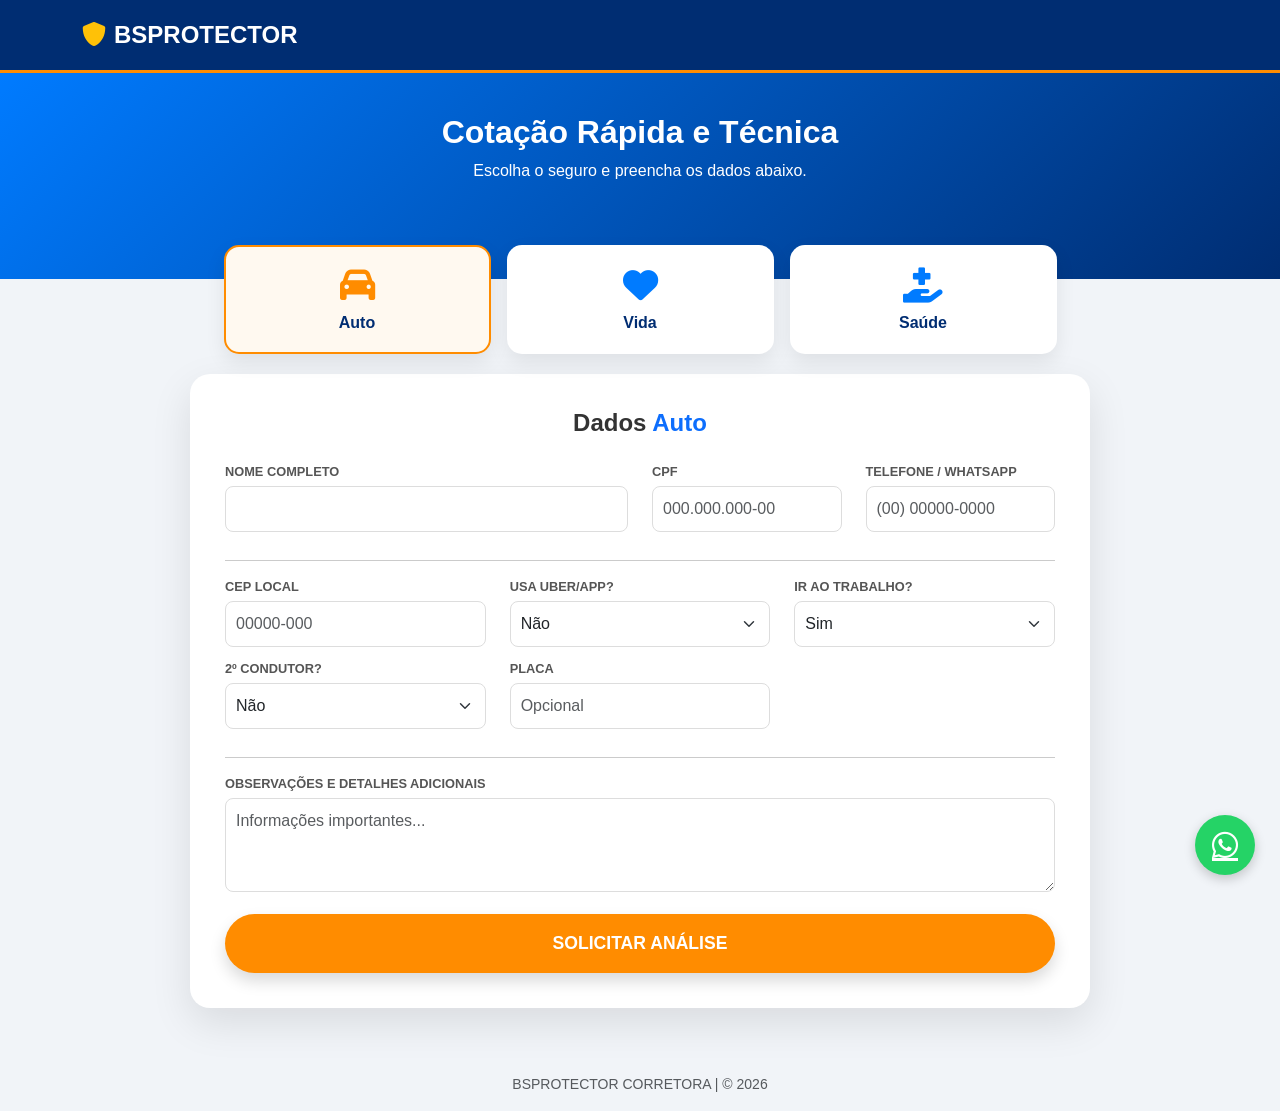
==== index.html @ f06ebf5e "Update index.html" ====
<!DOCTYPE html>
<html lang="pt-br">
<head>
    <meta charset="UTF-8">
    <meta name="viewport" content="width=device-width, initial-scale=1.0">
    <title>BsProtector | Análise Técnica</title>
    
    <link href="https://cdn.jsdelivr.net/npm/bootstrap@5.3.0/dist/css/bootstrap.min.css" rel="stylesheet">
    <link rel="stylesheet" href="https://cdnjs.cloudflare.com/ajax/libs/font-awesome/6.0.0/css/all.min.css">
    
    <style>
        :root { 
            --blue-dark: #002d72; 
            --blue-primary: #007bff; 
            --accent: #ff8c00; 
            --bg-light: #f1f4f8;
        }
        
        body { font-family: 'Segoe UI', Arial, sans-serif; background-color: var(--bg-light); color: #333; margin: 0; }
        .navbar { background: var(--blue-dark); padding: 12px 0; border-bottom: 3px solid var(--accent); }
        .navbar-brand { font-weight: 800; color: white !important; font-size: 1.5rem; }
        .hero-mini { background: linear-gradient(135deg, var(--blue-primary), var(--blue-dark)); color: white; padding: 40px 0 80px; text-align: center; }
        .selection-container { margin-top: -50px; margin-bottom: 20px; }
        .insurance-card { background: white; border: 2px solid transparent; border-radius: 15px; padding: 20px; text-align: center; cursor: pointer; transition: 0.3s; box-shadow: 0 8px 20px rgba(0,0,0,0.08); height: 100%; }
        .insurance-card:hover { transform: translateY(-5px); border-color: var(--blue-primary); }
        .insurance-card.active { border-color: var(--accent); background-color: #fff9f0; }
        .insurance-card i { font-size: 2.2rem; color: var(--blue-primary); margin-bottom: 10px; }
        .insurance-card.active i { color: var(--accent); }
        .insurance-card h6 { font-weight: 700; margin: 0; color: var(--blue-dark); }
        .form-box { background: white; padding: 35px; border-radius: 20px; box-shadow: 0 15px 40px rgba(0,0,0,0.1); max-width: 900px; margin: 0 auto 50px; }
        .form-label { font-weight: 700; color: #555; font-size: 0.8rem; text-transform: uppercase; margin-bottom: 5px; display: block; }
        .form-control, .form-select { border-radius: 8px; padding: 10px; margin-bottom: 12px; border: 1px solid #ddd; }
        .btn-send { background: var(--accent); color: white; padding: 16px; border-radius: 50px; font-weight: bold; border: none; width: 100%; font-size: 1.1rem; transition: 0.3s; margin-top: 10px; }
        .btn-send:hover { background: #e67e00; box-shadow: 0 8px 20px rgba(255,140,0,0.3); }
        .whatsapp-float { position: fixed; bottom: 25px; right: 25px; background: #25d366; color: white !important; width: 60px; height: 60px; border-radius: 50%; display: flex; align-items: center; justify-content: center; font-size: 30px; z-index: 1000; box-shadow: 0 4px 12px rgba(0,0,0,0.2); }
    </style>
</head>
<body>

    <nav class="navbar navbar-dark">
        <div class="container text-center">
            <a class="navbar-brand" href="#"><i class="fas fa-shield-alt text-warning me-2"></i>BSPROTECTOR</a>
        </div>
    </nav>

    <header class="hero-mini">
        <div class="container">
            <h2 class="fw-bold">Cotação Rápida e Técnica</h2>
            <p>Escolha o seguro e preencha os dados abaixo.</p>
        </div>
    </header>

    <main class="container">
        <div class="selection-container">
            <div class="row g-3 justify-content-center">
                <div class="col-4 col-md-3">
                    <div class="insurance-card active" id="card-auto" onclick="changeType('Auto')">
                        <i class="fas fa-car"></i>
                        <h6>Auto</h6>
                    </div>
                </div>
                <div class="col-4 col-md-3">
                    <div class="insurance-card" id="card-vida" onclick="changeType('Vida')">
                        <i class="fas fa-heart"></i>
                        <h6>Vida</h6>
                    </div>
                </div>
                <div class="col-4 col-md-3">
                    <div class="insurance-card" id="card-saude" onclick="changeType('Saúde')">
                        <i class="fas fa-hand-holding-medical"></i>
                        <h6>Saúde</h6>
                    </div>
                </div>
            </div>
        </div>

        <div class="form-box">
            <h4 class="fw-bold mb-4 text-center">Dados <span id="type-text" class="text-primary">Auto</span></h4>
            <form id="insuranceForm">
                <div class="row">
                    <div class="col-md-6"><label class="form-label">Nome Completo</label><input type="text" class="form-control" required></div>
                    <div class="col-md-3"><label class="form-label">CPF</label><input type="text" class="form-control" placeholder="000.000.000-00" required></div>
                    <div class="col-md-3"><label class="form-label">Telefone / WhatsApp</label><input type="text" class="form-control" placeholder="(00) 00000-0000" required></div>
                </div>

                <div id="fields-auto">
                    <hr>
                    <div class="row">
                        <div class="col-md-4"><label class="form-label">CEP Local</label><input type="text" class="form-control" placeholder="00000-000"></div>
                        <div class="col-md-4"><label class="form-label">Usa Uber/App?</label><select class="form-select"><option>Não</option><option>Sim</option></select></div>
                        <div class="col-md-4"><label class="form-label">Ir ao Trabalho?</label><select class="form-select"><option>Sim</option><option>Não</option></select></div>
                        <div class="col-md-4"><label class="form-label">2º Condutor?</label><select class="form-select"><option>Não</option><option>Sim</option></select></div>
                        <div class="col-md-4"><label class="form-label">Placa</label><input type="text" class="form-control" placeholder="Opcional"></div>
                    </div>
                </div>

                <div id="fields-vida" style="display: none;">
                    <hr>
                    <div class="row">
                        <div class="col-md-6"><label class="form-label">Indenização Morte / Invalidez</label><input type="text" class="form-control" placeholder="R$ 0,00"></div>
                        <div class="col-md-6"><label class="form-label">Valor Funerário</label><input type="text" class="form-control" placeholder="R$ 0,00"></div>
                        <div class="col-md-12"><label class="form-label">Invalidez Temporária?</label><select class="form-select"><option>Sim</option><option>Não</option></select></div>
                    </div>
                </div>

                <div id="obs-section">
                    <hr>
                    <div class="row">
                        <div class="col-md-12"><label class="form-label">Observações e Detalhes Adicionais</label><textarea class="form-control" rows="3" placeholder="Informações importantes..."></textarea></div>
                    </div>
                </div>

                <button type="submit" class="btn-send shadow">SOLICITAR ANÁLISE</button>
            </form>
        </div>
    </main>

    <footer class="text-center py-3 text-muted small">BSPROTECTOR CORRETORA | © 2026</footer>
    <a href="https://wa.me/5511982917215" target="_blank" class="whatsapp-float"><i class="fab fa-whatsapp"></i></a>

    <script>
        function changeType(type) {
            document.querySelectorAll('.insurance-card').forEach(el => el.classList.remove('active'));
            document.getElementById('type-text').innerText = type;

            const fieldsAuto = document.getElementById('fields-auto');
            const fieldsVida = document.getElementById('fields-vida');
            const obsSection = document.getElementById('obs-section');

            if(type === 'Auto') {
                document.getElementById('card-auto').classList.add('active');
                fieldsAuto.style.display = 'block';
                fieldsVida.style.display = 'none';
                obsSection.style.display = 'block';
            } else if(type === 'Vida') {
                document.getElementById('card-vida').classList.add('active');
                fieldsAuto.style.display = 'none';
                fieldsVida.style.display = 'block';
                obsSection.style.display = 'block';
            } else if(type === 'Saúde') {
                document.getElementById('card-saude').classList.add('active');
                fieldsAuto.style.display = 'none';
                fieldsVida.style.display = 'none';
                obsSection.style.display = 'none'; // Apenas nome, cpf, telefone conforme solicitado
            }
        }

        document.getElementById('insuranceForm').addEventListener('submit', function(e) {
            e.preventDefault();
            alert('Dados de ' + document.getElementById('type-text').innerText + ' enviados para análise!');
        });
    </script>
</body>
</html>
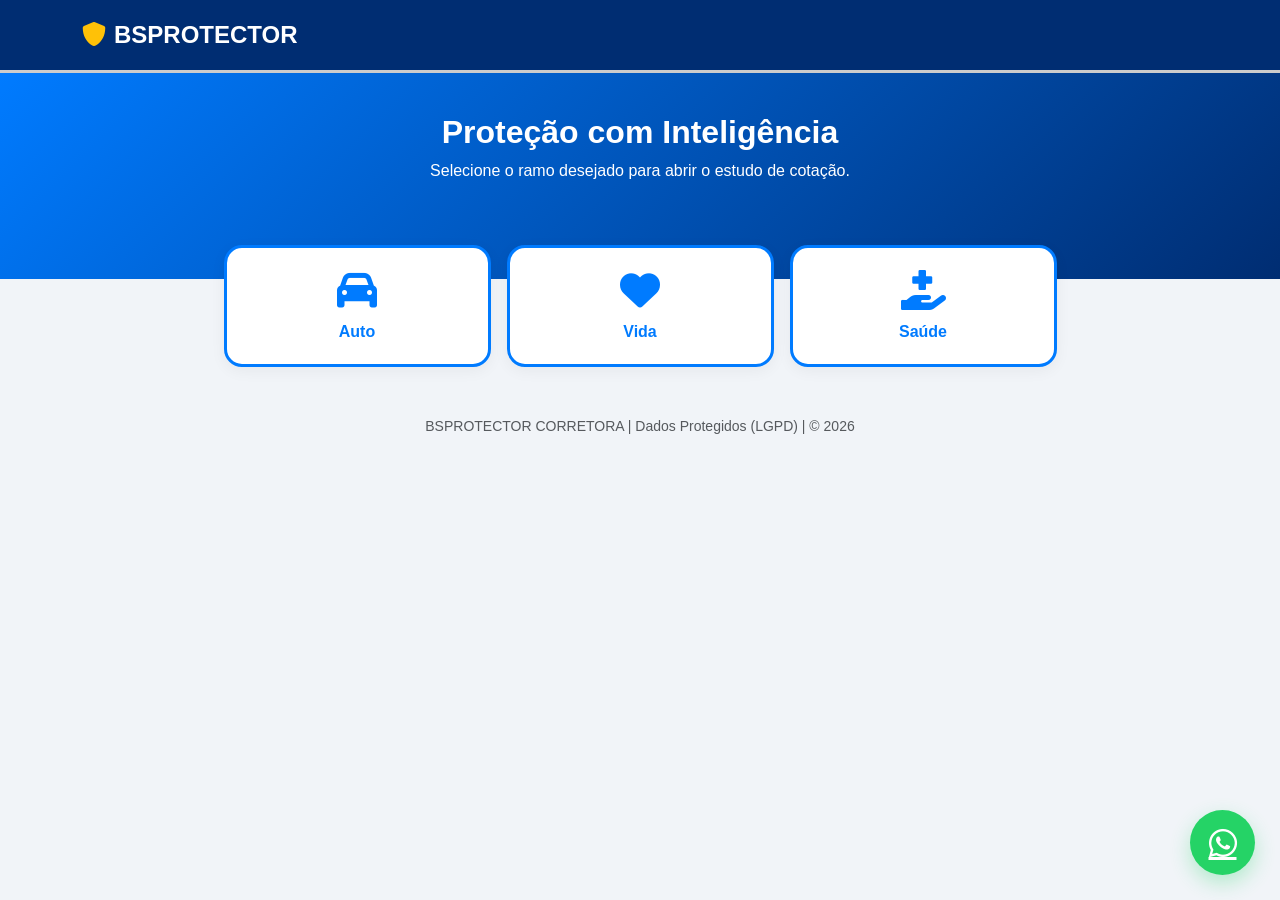
==== commit 6ce4362b: "Update index.html" ====
--- a/index.html
+++ b/index.html
@@ -12,41 +12,76 @@
         :root { 
             --blue-dark: #002d72; 
             --blue-primary: #007bff; 
-            --accent: #ff8c00; 
+            --accent-auto: #ff8c00; 
+            --accent-vida: #e91e63;
+            --accent-saude: #00ced1; /* NOVO AZUL TURQUESA PARA SAÚDE */
             --bg-light: #f1f4f8;
+            --transition: all 0.4s ease;
         }
         
         body { font-family: 'Segoe UI', Arial, sans-serif; background-color: var(--bg-light); color: #333; margin: 0; }
-        .navbar { background: var(--blue-dark); padding: 12px 0; border-bottom: 3px solid var(--accent); }
+        .navbar { background: var(--blue-dark); padding: 12px 0; border-bottom: 3px solid #ccc; }
         .navbar-brand { font-weight: 800; color: white !important; font-size: 1.5rem; }
         .hero-mini { background: linear-gradient(135deg, var(--blue-primary), var(--blue-dark)); color: white; padding: 40px 0 80px; text-align: center; }
-        .selection-container { margin-top: -50px; margin-bottom: 20px; }
-        .insurance-card { background: white; border: 2px solid transparent; border-radius: 15px; padding: 20px; text-align: center; cursor: pointer; transition: 0.3s; box-shadow: 0 8px 20px rgba(0,0,0,0.08); height: 100%; }
-        .insurance-card:hover { transform: translateY(-5px); border-color: var(--blue-primary); }
-        .insurance-card.active { border-color: var(--accent); background-color: #fff9f0; }
-        .insurance-card i { font-size: 2.2rem; color: var(--blue-primary); margin-bottom: 10px; }
-        .insurance-card.active i { color: var(--accent); }
-        .insurance-card h6 { font-weight: 700; margin: 0; color: var(--blue-dark); }
-        .form-box { background: white; padding: 35px; border-radius: 20px; box-shadow: 0 15px 40px rgba(0,0,0,0.1); max-width: 900px; margin: 0 auto 50px; }
-        .form-label { font-weight: 700; color: #555; font-size: 0.8rem; text-transform: uppercase; margin-bottom: 5px; display: block; }
-        .form-control, .form-select { border-radius: 8px; padding: 10px; margin-bottom: 12px; border: 1px solid #ddd; }
-        .btn-send { background: var(--accent); color: white; padding: 16px; border-radius: 50px; font-weight: bold; border: none; width: 100%; font-size: 1.1rem; transition: 0.3s; margin-top: 10px; }
-        .btn-send:hover { background: #e67e00; box-shadow: 0 8px 20px rgba(255,140,0,0.3); }
-        .whatsapp-float { position: fixed; bottom: 25px; right: 25px; background: #25d366; color: white !important; width: 60px; height: 60px; border-radius: 50%; display: flex; align-items: center; justify-content: center; font-size: 30px; z-index: 1000; box-shadow: 0 4px 12px rgba(0,0,0,0.2); }
+
+        .selection-container { margin-top: -50px; margin-bottom: 25px; }
+        
+        .insurance-card { 
+            background: white; border: 3px solid var(--blue-primary); border-radius: 18px; 
+            padding: 22px; text-align: center; cursor: pointer; transition: var(--transition); 
+            box-shadow: 0 4px 15px rgba(0,0,0,0.05); height: 100%;
+        }
+
+        /* ESTADOS ATIVOS DOS CARDS */
+        .insurance-card.active-auto { border-color: var(--accent-auto); background-color: #fff9f0; transform: translateY(-8px); }
+        .insurance-card.active-auto i, .insurance-card.active-auto h6 { color: var(--accent-auto) !important; }
+
+        .insurance-card.active-vida { border-color: var(--accent-vida); background-color: #fff0f3; transform: translateY(-8px); }
+        .insurance-card.active-vida i, .insurance-card.active-vida h6 { color: var(--accent-vida) !important; }
+
+        .insurance-card.active-saude { border-color: var(--accent-saude); background-color: #f0fdff; transform: translateY(-8px); }
+        .insurance-card.active-saude i, .insurance-card.active-saude h6 { color: var(--accent-saude) !important; }
+
+        .insurance-card i { font-size: 2.5rem; color: var(--blue-primary); margin-bottom: 12px; }
+        .insurance-card h6 { font-weight: 700; margin: 0; color: var(--blue-primary); }
+
+        /* FORMULÁRIO DINÂMICO */
+        #main-form-box { 
+            display: none; 
+            background: white; padding: 40px; border-radius: 24px; 
+            box-shadow: 0 20px 50px rgba(0,0,0,0.08); 
+            max-width: 900px; margin: 0 auto 50px;
+            animation: fadeIn 0.6s ease;
+        }
+
+        @keyframes fadeIn {
+            from { opacity: 0; transform: translateY(20px); }
+            to { opacity: 1; transform: translateY(0); }
+        }
+
+        .dynamic-text { transition: var(--transition); color: var(--blue-dark); }
+        .section-title { font-weight: 800; border-left: 4px solid var(--blue-dark); padding-left: 10px; margin-bottom: 20px; transition: var(--transition); }
+
+        .form-label { font-weight: 700; color: #555; font-size: 0.75rem; text-transform: uppercase; margin-bottom: 6px; display: block; }
+        .form-control, .form-select { border-radius: 12px; padding: 12px; margin-bottom: 15px; border: 2px solid #eaedf2; background-color: #f9fbff; }
+        
+        .btn-send { background: var(--blue-dark); color: white; padding: 18px; border-radius: 50px; font-weight: 800; border: none; width: 100%; font-size: 1.1rem; transition: 0.3s; margin-top: 15px; }
+
+        .whatsapp-float { position: fixed; bottom: 25px; right: 25px; background: #25d366; color: white !important; width: 65px; height: 65px; border-radius: 50%; display: flex; align-items: center; justify-content: center; font-size: 32px; z-index: 1000; box-shadow: 0 8px 20px rgba(37, 211, 102, 0.3); }
     </style>
 </head>
 <body>
 
     <nav class="navbar navbar-dark">
-        <div class="container text-center">
+        <div class="container text-center text-md-start">
             <a class="navbar-brand" href="#"><i class="fas fa-shield-alt text-warning me-2"></i>BSPROTECTOR</a>
         </div>
     </nav>
 
     <header class="hero-mini">
         <div class="container">
-            <h2 class="fw-bold">Cotação Rápida e Técnica</h2>
-            <p>Escolha o seguro e preencha os dados abaixo.</p>
+            <h2 class="fw-bold">Proteção com Inteligência</h2>
+            <p>Selecione o ramo desejado para abrir o estudo de cotação.</p>
         </div>
     </header>
 
@@ -54,7 +89,7 @@
         <div class="selection-container">
             <div class="row g-3 justify-content-center">
                 <div class="col-4 col-md-3">
-                    <div class="insurance-card active" id="card-auto" onclick="changeType('Auto')">
+                    <div class="insurance-card" id="card-auto" onclick="changeType('Auto')">
                         <i class="fas fa-car"></i>
                         <h6>Auto</h6>
                     </div>
@@ -74,80 +109,107 @@
             </div>
         </div>
 
-        <div class="form-box">
-            <h4 class="fw-bold mb-4 text-center">Dados <span id="type-text" class="text-primary">Auto</span></h4>
+        <div id="main-form-box">
+            <h4 class="fw-bold mb-4 text-center dynamic-text">Dados para Seguro <span id="type-text">...</span></h4>
             <form id="insuranceForm">
+                
+                <h5 class="section-title">1. Identificação Principal</h5>
                 <div class="row">
                     <div class="col-md-6"><label class="form-label">Nome Completo</label><input type="text" class="form-control" required></div>
-                    <div class="col-md-3"><label class="form-label">CPF</label><input type="text" class="form-control" placeholder="000.000.000-00" required></div>
-                    <div class="col-md-3"><label class="form-label">Telefone / WhatsApp</label><input type="text" class="form-control" placeholder="(00) 00000-0000" required></div>
-                </div>
-
-                <div id="fields-auto">
-                    <hr>
+                    <div class="col-md-3"><label class="form-label">CPF</label><input type="text" class="form-control" id="cpf" placeholder="000.000.000-00" required></div>
+                    <div class="col-md-3"><label class="form-label">Telefone / WhatsApp</label><input type="text" class="form-control" id="tel" placeholder="(00) 00000-0000" required></div>
+                </div>
+
+                <div id="fields-auto" style="display: none;">
+                    <h5 class="section-title mt-4">2. Perfil Técnico do Veículo</h5>
                     <div class="row">
-                        <div class="col-md-4"><label class="form-label">CEP Local</label><input type="text" class="form-control" placeholder="00000-000"></div>
-                        <div class="col-md-4"><label class="form-label">Usa Uber/App?</label><select class="form-select"><option>Não</option><option>Sim</option></select></div>
-                        <div class="col-md-4"><label class="form-label">Ir ao Trabalho?</label><select class="form-select"><option>Sim</option><option>Não</option></select></div>
-                        <div class="col-md-4"><label class="form-label">2º Condutor?</label><select class="form-select"><option>Não</option><option>Sim</option></select></div>
-                        <div class="col-md-4"><label class="form-label">Placa</label><input type="text" class="form-control" placeholder="Opcional"></div>
+                        <div class="col-md-4"><label class="form-label">CEP Pernoite</label><input type="text" class="form-control" placeholder="00000-000"></div>
+                        <div class="col-md-4"><label class="form-label">Usa Uber / Apps?</label><select class="form-select"><option>Não</option><option>Sim</option></select></div>
+                        <div class="col-md-4"><label class="form-label">Trabalho / Comercial?</label><select class="form-select"><option>Sim</option><option>Não</option></select></div>
+                        <div class="col-md-4"><label class="form-label">Haverá 2º Condutor?</label><select class="form-select"><option>Não</option><option>Sim</option></select></div>
+                        <div class="col-md-4"><label class="form-label">Placa do Carro</label><input type="text" class="form-control" placeholder="ABC1D23"></div>
+                        <div class="col-md-4"><label class="form-label">Modelo / Ano</label><input type="text" class="form-control" placeholder="Ex: Onix 2023"></div>
                     </div>
                 </div>
 
                 <div id="fields-vida" style="display: none;">
-                    <hr>
+                    <h5 class="section-title mt-4">2. Dados do Seguro de Vida</h5>
                     <div class="row">
-                        <div class="col-md-6"><label class="form-label">Indenização Morte / Invalidez</label><input type="text" class="form-control" placeholder="R$ 0,00"></div>
-                        <div class="col-md-6"><label class="form-label">Valor Funerário</label><input type="text" class="form-control" placeholder="R$ 0,00"></div>
-                        <div class="col-md-12"><label class="form-label">Invalidez Temporária?</label><select class="form-select"><option>Sim</option><option>Não</option></select></div>
+                        <div class="col-md-6"><label class="form-label">Capital Morte/Invalidez</label><input type="text" class="form-control" placeholder="Valor desejado"></div>
+                        <div class="col-md-6"><label class="form-label">Assistência Funerária</label><input type="text" class="form-control" placeholder="Deseja incluir?"></div>
+                        <div class="col-md-12"><label class="form-label">Cobertura p/ Afastamento (DIT)?</label><select class="form-select"><option>Sim</option><option>Não</option></select></div>
                     </div>
                 </div>
 
                 <div id="obs-section">
-                    <hr>
+                    <h5 class="section-title mt-4">3. Informações Adicionais</h5>
                     <div class="row">
-                        <div class="col-md-12"><label class="form-label">Observações e Detalhes Adicionais</label><textarea class="form-control" rows="3" placeholder="Informações importantes..."></textarea></div>
-                    </div>
-                </div>
-
-                <button type="submit" class="btn-send shadow">SOLICITAR ANÁLISE</button>
+                        <div class="col-md-12"><textarea class="form-control" rows="3" placeholder="Detalhes que podem ajudar na análise técnica..."></textarea></div>
+                    </div>
+                </div>
+
+                <button type="submit" class="btn-send shadow" id="btn-submit">Solicitar Análise Técnica</button>
             </form>
         </div>
     </main>
 
-    <footer class="text-center py-3 text-muted small">BSPROTECTOR CORRETORA | © 2026</footer>
+    <footer class="text-center py-4 text-muted small">BSPROTECTOR CORRETORA | Dados Protegidos (LGPD) | © 2026</footer>
+
     <a href="https://wa.me/5511982917215" target="_blank" class="whatsapp-float"><i class="fab fa-whatsapp"></i></a>
 
     <script>
         function changeType(type) {
-            document.querySelectorAll('.insurance-card').forEach(el => el.classList.remove('active'));
+            const formBox = document.getElementById('main-form-box');
+            formBox.style.display = 'block';
+
+            const cardAuto = document.getElementById('card-auto');
+            const cardVida = document.getElementById('card-vida');
+            const cardSaude = document.getElementById('card-saude');
+            const btn = document.getElementById('btn-submit');
+            const dynamicText = document.querySelectorAll('.dynamic-text, .section-title');
+            
+            [cardAuto, cardVida, cardSaude].forEach(c => { c.className = 'insurance-card'; });
+
+            const fAuto = document.getElementById('fields-auto');
+            const fVida = document.getElementById('fields-vida');
+            const obsSection = document.getElementById('obs-section');
             document.getElementById('type-text').innerText = type;
 
-            const fieldsAuto = document.getElementById('fields-auto');
-            const fieldsVida = document.getElementById('fields-vida');
-            const obsSection = document.getElementById('obs-section');
+            let currentColor = "";
 
             if(type === 'Auto') {
-                document.getElementById('card-auto').classList.add('active');
-                fieldsAuto.style.display = 'block';
-                fieldsVida.style.display = 'none';
-                obsSection.style.display = 'block';
+                cardAuto.classList.add('active-auto');
+                fAuto.style.display = 'block'; fVida.style.display = 'none'; obsSection.style.display = 'block';
+                currentColor = 'var(--accent-auto)';
             } else if(type === 'Vida') {
-                document.getElementById('card-vida').classList.add('active');
-                fieldsAuto.style.display = 'none';
-                fieldsVida.style.display = 'block';
-                obsSection.style.display = 'block';
+                cardVida.classList.add('active-vida');
+                fAuto.style.display = 'none'; fVida.style.display = 'block'; obsSection.style.display = 'block';
+                currentColor = 'var(--accent-vida)';
             } else if(type === 'Saúde') {
-                document.getElementById('card-saude').classList.add('active');
-                fieldsAuto.style.display = 'none';
-                fieldsVida.style.display = 'none';
-                obsSection.style.display = 'none'; // Apenas nome, cpf, telefone conforme solicitado
+                cardSaude.classList.add('active-saude');
+                fAuto.style.display = 'none'; fVida.style.display = 'none'; obsSection.style.display = 'none';
+                currentColor = 'var(--accent-saude)';
             }
-        }
-
-        document.getElementById('insuranceForm').addEventListener('submit', function(e) {
-            e.preventDefault();
-            alert('Dados de ' + document.getElementById('type-text').innerText + ' enviados para análise!');
+
+            btn.style.background = currentColor;
+            dynamicText.forEach(el => {
+                el.style.color = currentColor;
+                if(el.classList.contains('section-title')) { el.style.borderColor = currentColor; }
+            });
+
+            formBox.scrollIntoView({ behavior: 'smooth', block: 'center' });
+        }
+
+        // Máscaras CPF e Tel
+        document.getElementById('cpf').addEventListener('input', e => {
+            let v = e.target.value.replace(/\D/g, "");
+            v = v.replace(/(\d{3})(\d)/, "$1.$2").replace(/(\d{3})(\d)/, "$1.$2").replace(/(\d{3})(\d{1,2})$/, "$1-$2");
+            e.target.value = v;
+        });
+        document.getElementById('tel').addEventListener('input', e => {
+            let v = e.target.value.replace(/\D/g, "");
+            v = v.replace(/^(\d{2})(\d)/g, "($1) $2").replace(/(\d{5})(\d)/, "$1-$2");
+            e.target.value = v;
         });
     </script>
 </body>
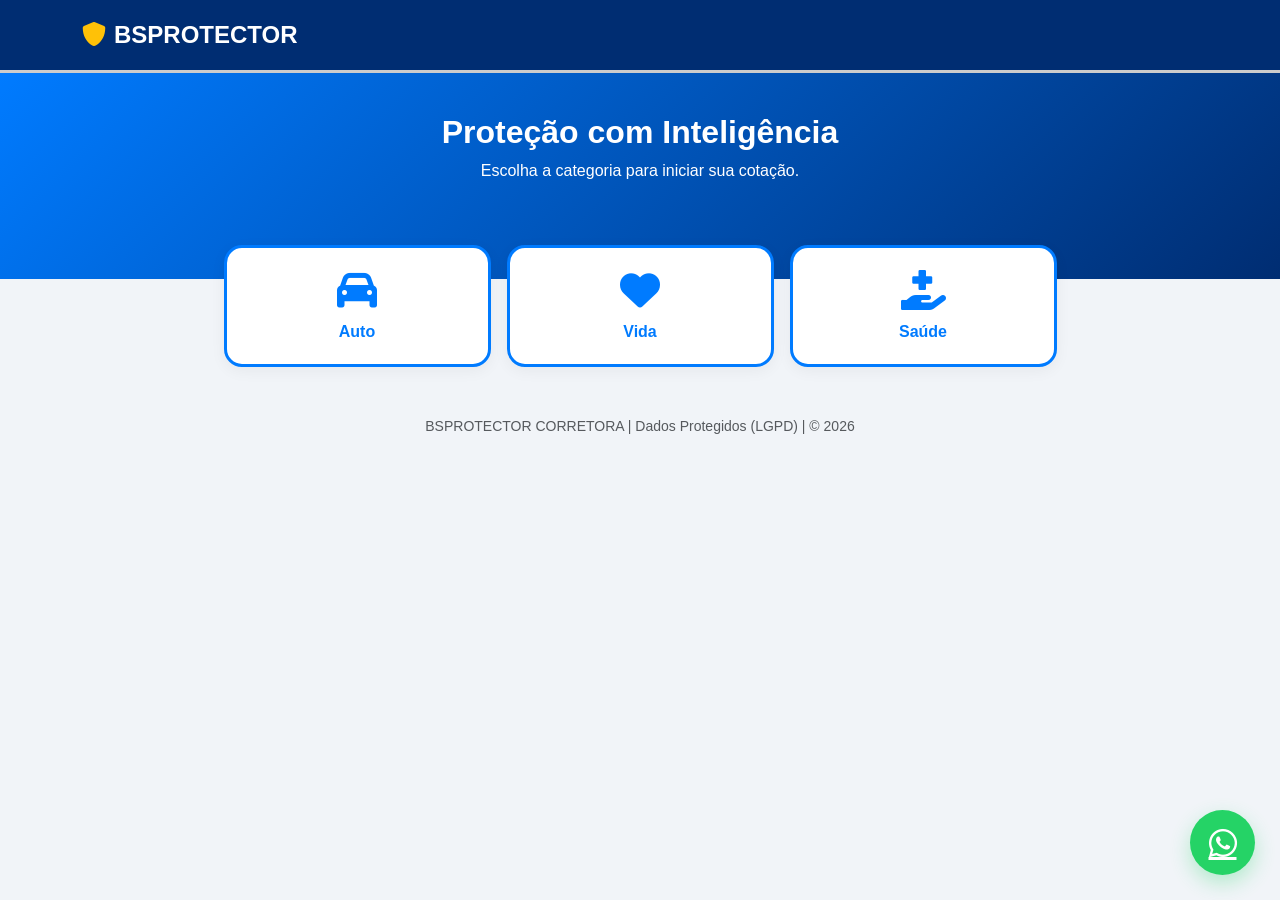
==== commit 5bdb4e62: "Update index.html" ====
--- a/index.html
+++ b/index.html
@@ -81,7 +81,7 @@
     <header class="hero-mini">
         <div class="container">
             <h2 class="fw-bold">Proteção com Inteligência</h2>
-            <p>Selecione o ramo desejado para abrir o estudo de cotação.</p>
+            <p>Escolha a categoria para iniciar sua cotação.</p>
         </div>
     </header>
 
@@ -214,3 +214,4 @@
     </script>
 </body>
 </html>
+
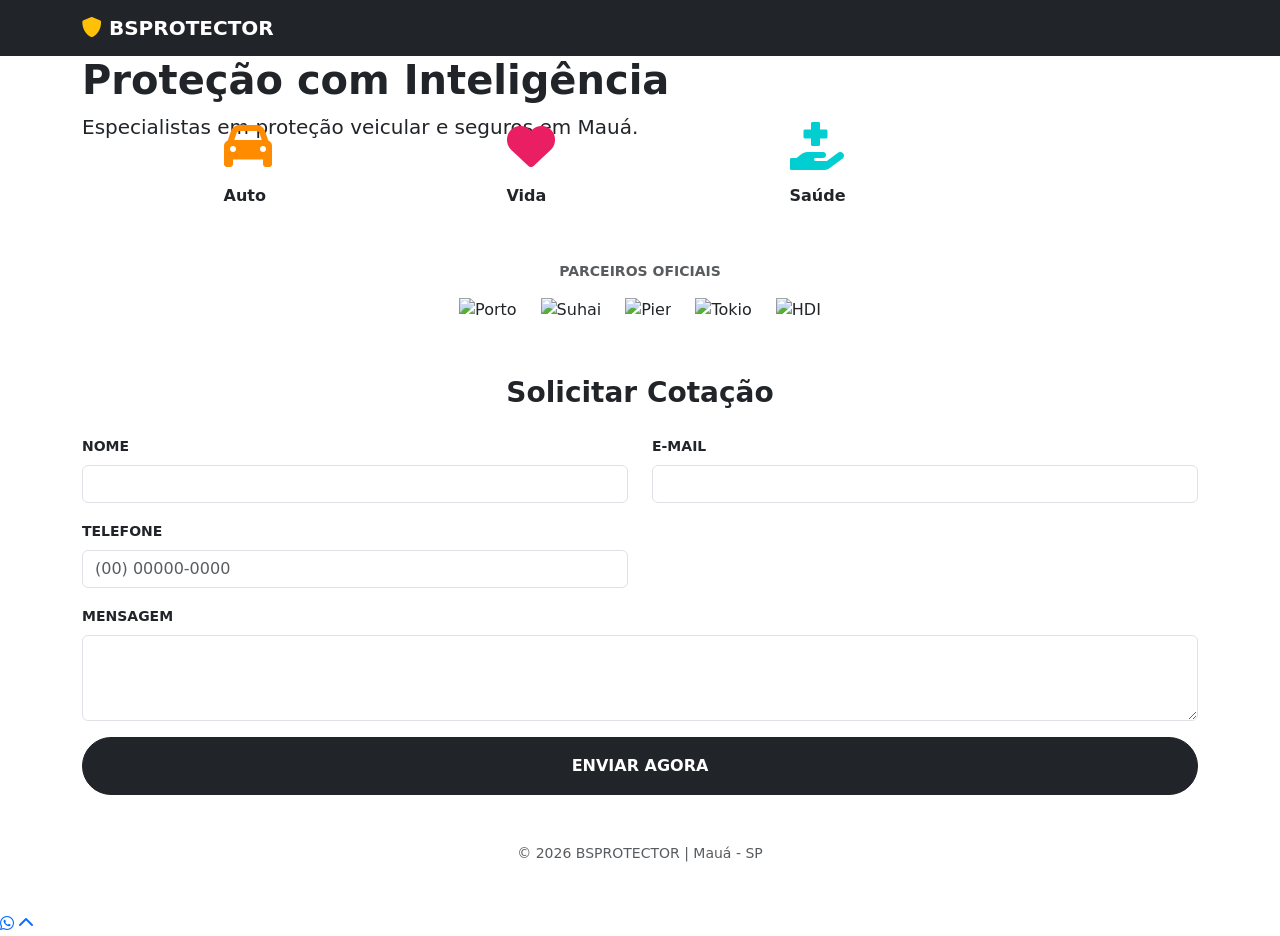
==== commit 57c110bb: "Update index.html" ====
--- a/index.html
+++ b/index.html
@@ -3,215 +3,91 @@
 <head>
     <meta charset="UTF-8">
     <meta name="viewport" content="width=device-width, initial-scale=1.0">
-    <title>BsProtector | Análise Técnica</title>
-    
+    <title>BsProtector | Corretora de Seguros</title>
     <link href="https://cdn.jsdelivr.net/npm/bootstrap@5.3.0/dist/css/bootstrap.min.css" rel="stylesheet">
     <link rel="stylesheet" href="https://cdnjs.cloudflare.com/ajax/libs/font-awesome/6.0.0/css/all.min.css">
-    
-    <style>
-        :root { 
-            --blue-dark: #002d72; 
-            --blue-primary: #007bff; 
-            --accent-auto: #ff8c00; 
-            --accent-vida: #e91e63;
-            --accent-saude: #00ced1; /* NOVO AZUL TURQUESA PARA SAÚDE */
-            --bg-light: #f1f4f8;
-            --transition: all 0.4s ease;
-        }
-        
-        body { font-family: 'Segoe UI', Arial, sans-serif; background-color: var(--bg-light); color: #333; margin: 0; }
-        .navbar { background: var(--blue-dark); padding: 12px 0; border-bottom: 3px solid #ccc; }
-        .navbar-brand { font-weight: 800; color: white !important; font-size: 1.5rem; }
-        .hero-mini { background: linear-gradient(135deg, var(--blue-primary), var(--blue-dark)); color: white; padding: 40px 0 80px; text-align: center; }
-
-        .selection-container { margin-top: -50px; margin-bottom: 25px; }
-        
-        .insurance-card { 
-            background: white; border: 3px solid var(--blue-primary); border-radius: 18px; 
-            padding: 22px; text-align: center; cursor: pointer; transition: var(--transition); 
-            box-shadow: 0 4px 15px rgba(0,0,0,0.05); height: 100%;
-        }
-
-        /* ESTADOS ATIVOS DOS CARDS */
-        .insurance-card.active-auto { border-color: var(--accent-auto); background-color: #fff9f0; transform: translateY(-8px); }
-        .insurance-card.active-auto i, .insurance-card.active-auto h6 { color: var(--accent-auto) !important; }
-
-        .insurance-card.active-vida { border-color: var(--accent-vida); background-color: #fff0f3; transform: translateY(-8px); }
-        .insurance-card.active-vida i, .insurance-card.active-vida h6 { color: var(--accent-vida) !important; }
-
-        .insurance-card.active-saude { border-color: var(--accent-saude); background-color: #f0fdff; transform: translateY(-8px); }
-        .insurance-card.active-saude i, .insurance-card.active-saude h6 { color: var(--accent-saude) !important; }
-
-        .insurance-card i { font-size: 2.5rem; color: var(--blue-primary); margin-bottom: 12px; }
-        .insurance-card h6 { font-weight: 700; margin: 0; color: var(--blue-primary); }
-
-        /* FORMULÁRIO DINÂMICO */
-        #main-form-box { 
-            display: none; 
-            background: white; padding: 40px; border-radius: 24px; 
-            box-shadow: 0 20px 50px rgba(0,0,0,0.08); 
-            max-width: 900px; margin: 0 auto 50px;
-            animation: fadeIn 0.6s ease;
-        }
-
-        @keyframes fadeIn {
-            from { opacity: 0; transform: translateY(20px); }
-            to { opacity: 1; transform: translateY(0); }
-        }
-
-        .dynamic-text { transition: var(--transition); color: var(--blue-dark); }
-        .section-title { font-weight: 800; border-left: 4px solid var(--blue-dark); padding-left: 10px; margin-bottom: 20px; transition: var(--transition); }
-
-        .form-label { font-weight: 700; color: #555; font-size: 0.75rem; text-transform: uppercase; margin-bottom: 6px; display: block; }
-        .form-control, .form-select { border-radius: 12px; padding: 12px; margin-bottom: 15px; border: 2px solid #eaedf2; background-color: #f9fbff; }
-        
-        .btn-send { background: var(--blue-dark); color: white; padding: 18px; border-radius: 50px; font-weight: 800; border: none; width: 100%; font-size: 1.1rem; transition: 0.3s; margin-top: 15px; }
-
-        .whatsapp-float { position: fixed; bottom: 25px; right: 25px; background: #25d366; color: white !important; width: 65px; height: 65px; border-radius: 50%; display: flex; align-items: center; justify-content: center; font-size: 32px; z-index: 1000; box-shadow: 0 8px 20px rgba(37, 211, 102, 0.3); }
-    </style>
+    <link rel="stylesheet" href="estilo.css">
 </head>
 <body>
 
-    <nav class="navbar navbar-dark">
-        <div class="container text-center text-md-start">
-            <a class="navbar-brand" href="#"><i class="fas fa-shield-alt text-warning me-2"></i>BSPROTECTOR</a>
+    <nav class="navbar navbar-dark bg-dark">
+        <div class="container">
+            <a class="navbar-brand fw-bold" href="#"><i class="fas fa-shield-alt text-warning"></i> BSPROTECTOR</a>
         </div>
     </nav>
 
-    <header class="hero-mini">
+    <header class="hero">
         <div class="container">
-            <h2 class="fw-bold">Proteção com Inteligência</h2>
-            <p>Escolha a categoria para iniciar sua cotação.</p>
+            <h1 class="fw-bold">Proteção com Inteligência</h1>
+            <p class="lead">Especialistas em proteção veicular e seguros em Mauá.</p>
         </div>
     </header>
 
-    <main class="container">
-        <div class="selection-container">
-            <div class="row g-3 justify-content-center">
-                <div class="col-4 col-md-3">
-                    <div class="insurance-card" id="card-auto" onclick="changeType('Auto')">
-                        <i class="fas fa-car"></i>
-                        <h6>Auto</h6>
-                    </div>
+    <main class="container mt-4">
+        <div class="row g-3 justify-content-center" style="margin-top: -60px; position: relative; z-index: 10;">
+            <div class="col-4 col-md-3">
+                <div class="insurance-card" onclick="changeType('Auto')">
+                    <i class="fas fa-car fa-3x mb-3" style="color: #ff8c00;"></i>
+                    <h6 class="fw-bold">Auto</h6>
                 </div>
-                <div class="col-4 col-md-3">
-                    <div class="insurance-card" id="card-vida" onclick="changeType('Vida')">
-                        <i class="fas fa-heart"></i>
-                        <h6>Vida</h6>
-                    </div>
+            </div>
+            <div class="col-4 col-md-3">
+                <div class="insurance-card" onclick="changeType('Vida')">
+                    <i class="fas fa-heart fa-3x mb-3" style="color: #e91e63;"></i>
+                    <h6 class="fw-bold">Vida</h6>
                 </div>
-                <div class="col-4 col-md-3">
-                    <div class="insurance-card" id="card-saude" onclick="changeType('Saúde')">
-                        <i class="fas fa-hand-holding-medical"></i>
-                        <h6>Saúde</h6>
-                    </div>
+            </div>
+            <div class="col-4 col-md-3">
+                <div class="insurance-card" onclick="changeType('Saúde')">
+                    <i class="fas fa-hand-holding-medical fa-3x mb-3" style="color: #00ced1;"></i>
+                    <h6 class="fw-bold">Saúde</h6>
                 </div>
             </div>
         </div>
 
-        <div id="main-form-box">
-            <h4 class="fw-bold mb-4 text-center dynamic-text">Dados para Seguro <span id="type-text">...</span></h4>
-            <form id="insuranceForm">
-                
-                <h5 class="section-title">1. Identificação Principal</h5>
+        <section class="partners-shelf text-center my-5">
+            <p class="small text-muted fw-bold">PARCEIROS OFICIAIS</p>
+            <div class="d-flex flex-wrap justify-content-center align-items-center gap-4">
+                <img src="https://logodownload.org/wp-content/uploads/2014/05/porto-seguro-logo.png" height="30" alt="Porto">
+                <img src="https://suhai.com.br/assets/img/logo-suhai.png" height="30" alt="Suhai">
+                <img src="https://static.pier.digital/logo/pier_logo_black.png" height="30" alt="Pier">
+                <img src="https://logodownload.org/wp-content/uploads/2019/08/tokio-marine-seguradora-logo.png" height="30" alt="Tokio">
+                <img src="https://logodownload.org/wp-content/uploads/2019/09/hdi-seguros-logo.png" height="30" alt="HDI">
+            </div>
+        </section>
+
+        <div id="main-form-box" class="form-box">
+            <h3 id="form-title" class="text-center fw-bold mb-4">Solicitar Cotação</h3>
+            <form id="contactForm">
+                <input type="hidden" id="insurance-type" value="Geral">
                 <div class="row">
-                    <div class="col-md-6"><label class="form-label">Nome Completo</label><input type="text" class="form-control" required></div>
-                    <div class="col-md-3"><label class="form-label">CPF</label><input type="text" class="form-control" id="cpf" placeholder="000.000.000-00" required></div>
-                    <div class="col-md-3"><label class="form-label">Telefone / WhatsApp</label><input type="text" class="form-control" id="tel" placeholder="(00) 00000-0000" required></div>
-                </div>
-
-                <div id="fields-auto" style="display: none;">
-                    <h5 class="section-title mt-4">2. Perfil Técnico do Veículo</h5>
-                    <div class="row">
-                        <div class="col-md-4"><label class="form-label">CEP Pernoite</label><input type="text" class="form-control" placeholder="00000-000"></div>
-                        <div class="col-md-4"><label class="form-label">Usa Uber / Apps?</label><select class="form-select"><option>Não</option><option>Sim</option></select></div>
-                        <div class="col-md-4"><label class="form-label">Trabalho / Comercial?</label><select class="form-select"><option>Sim</option><option>Não</option></select></div>
-                        <div class="col-md-4"><label class="form-label">Haverá 2º Condutor?</label><select class="form-select"><option>Não</option><option>Sim</option></select></div>
-                        <div class="col-md-4"><label class="form-label">Placa do Carro</label><input type="text" class="form-control" placeholder="ABC1D23"></div>
-                        <div class="col-md-4"><label class="form-label">Modelo / Ano</label><input type="text" class="form-control" placeholder="Ex: Onix 2023"></div>
+                    <div class="col-md-6 mb-3">
+                        <label class="form-label small fw-bold">NOME</label>
+                        <input type="text" id="name" class="form-control" required>
+                    </div>
+                    <div class="col-md-6 mb-3">
+                        <label class="form-label small fw-bold">E-MAIL</label>
+                        <input type="email" id="email" class="form-control" required>
+                    </div>
+                    <div class="col-md-6 mb-3">
+                        <label class="form-label small fw-bold">TELEFONE</label>
+                        <input type="text" id="phone" class="form-control" placeholder="(00) 00000-0000" required>
+                    </div>
+                    <div class="col-md-12 mb-3">
+                        <label class="form-label small fw-bold">MENSAGEM</label>
+                        <textarea id="message" class="form-control" rows="3"></textarea>
                     </div>
                 </div>
-
-                <div id="fields-vida" style="display: none;">
-                    <h5 class="section-title mt-4">2. Dados do Seguro de Vida</h5>
-                    <div class="row">
-                        <div class="col-md-6"><label class="form-label">Capital Morte/Invalidez</label><input type="text" class="form-control" placeholder="Valor desejado"></div>
-                        <div class="col-md-6"><label class="form-label">Assistência Funerária</label><input type="text" class="form-control" placeholder="Deseja incluir?"></div>
-                        <div class="col-md-12"><label class="form-label">Cobertura p/ Afastamento (DIT)?</label><select class="form-select"><option>Sim</option><option>Não</option></select></div>
-                    </div>
-                </div>
-
-                <div id="obs-section">
-                    <h5 class="section-title mt-4">3. Informações Adicionais</h5>
-                    <div class="row">
-                        <div class="col-md-12"><textarea class="form-control" rows="3" placeholder="Detalhes que podem ajudar na análise técnica..."></textarea></div>
-                    </div>
-                </div>
-
-                <button type="submit" class="btn-send shadow" id="btn-submit">Solicitar Análise Técnica</button>
+                <button type="submit" id="submitBtn" class="btn btn-dark w-100 py-3 fw-bold rounded-pill">ENVIAR AGORA</button>
             </form>
         </div>
     </main>
 
-    <footer class="text-center py-4 text-muted small">BSPROTECTOR CORRETORA | Dados Protegidos (LGPD) | © 2026</footer>
+    <footer class="text-center py-5 text-muted small">© 2026 BSPROTECTOR | Mauá - SP</footer>
 
     <a href="https://wa.me/5511982917215" target="_blank" class="whatsapp-float"><i class="fab fa-whatsapp"></i></a>
+    <a href="#" class="back-to-top"><i class="fas fa-chevron-up"></i></a>
 
-    <script>
-        function changeType(type) {
-            const formBox = document.getElementById('main-form-box');
-            formBox.style.display = 'block';
-
-            const cardAuto = document.getElementById('card-auto');
-            const cardVida = document.getElementById('card-vida');
-            const cardSaude = document.getElementById('card-saude');
-            const btn = document.getElementById('btn-submit');
-            const dynamicText = document.querySelectorAll('.dynamic-text, .section-title');
-            
-            [cardAuto, cardVida, cardSaude].forEach(c => { c.className = 'insurance-card'; });
-
-            const fAuto = document.getElementById('fields-auto');
-            const fVida = document.getElementById('fields-vida');
-            const obsSection = document.getElementById('obs-section');
-            document.getElementById('type-text').innerText = type;
-
-            let currentColor = "";
-
-            if(type === 'Auto') {
-                cardAuto.classList.add('active-auto');
-                fAuto.style.display = 'block'; fVida.style.display = 'none'; obsSection.style.display = 'block';
-                currentColor = 'var(--accent-auto)';
-            } else if(type === 'Vida') {
-                cardVida.classList.add('active-vida');
-                fAuto.style.display = 'none'; fVida.style.display = 'block'; obsSection.style.display = 'block';
-                currentColor = 'var(--accent-vida)';
-            } else if(type === 'Saúde') {
-                cardSaude.classList.add('active-saude');
-                fAuto.style.display = 'none'; fVida.style.display = 'none'; obsSection.style.display = 'none';
-                currentColor = 'var(--accent-saude)';
-            }
-
-            btn.style.background = currentColor;
-            dynamicText.forEach(el => {
-                el.style.color = currentColor;
-                if(el.classList.contains('section-title')) { el.style.borderColor = currentColor; }
-            });
-
-            formBox.scrollIntoView({ behavior: 'smooth', block: 'center' });
-        }
-
-        // Máscaras CPF e Tel
-        document.getElementById('cpf').addEventListener('input', e => {
-            let v = e.target.value.replace(/\D/g, "");
-            v = v.replace(/(\d{3})(\d)/, "$1.$2").replace(/(\d{3})(\d)/, "$1.$2").replace(/(\d{3})(\d{1,2})$/, "$1-$2");
-            e.target.value = v;
-        });
-        document.getElementById('tel').addEventListener('input', e => {
-            let v = e.target.value.replace(/\D/g, "");
-            v = v.replace(/^(\d{2})(\d)/g, "($1) $2").replace(/(\d{5})(\d)/, "$1-$2");
-            e.target.value = v;
-        });
-    </script>
+    <script src="script.js"></script>
 </body>
 </html>
-
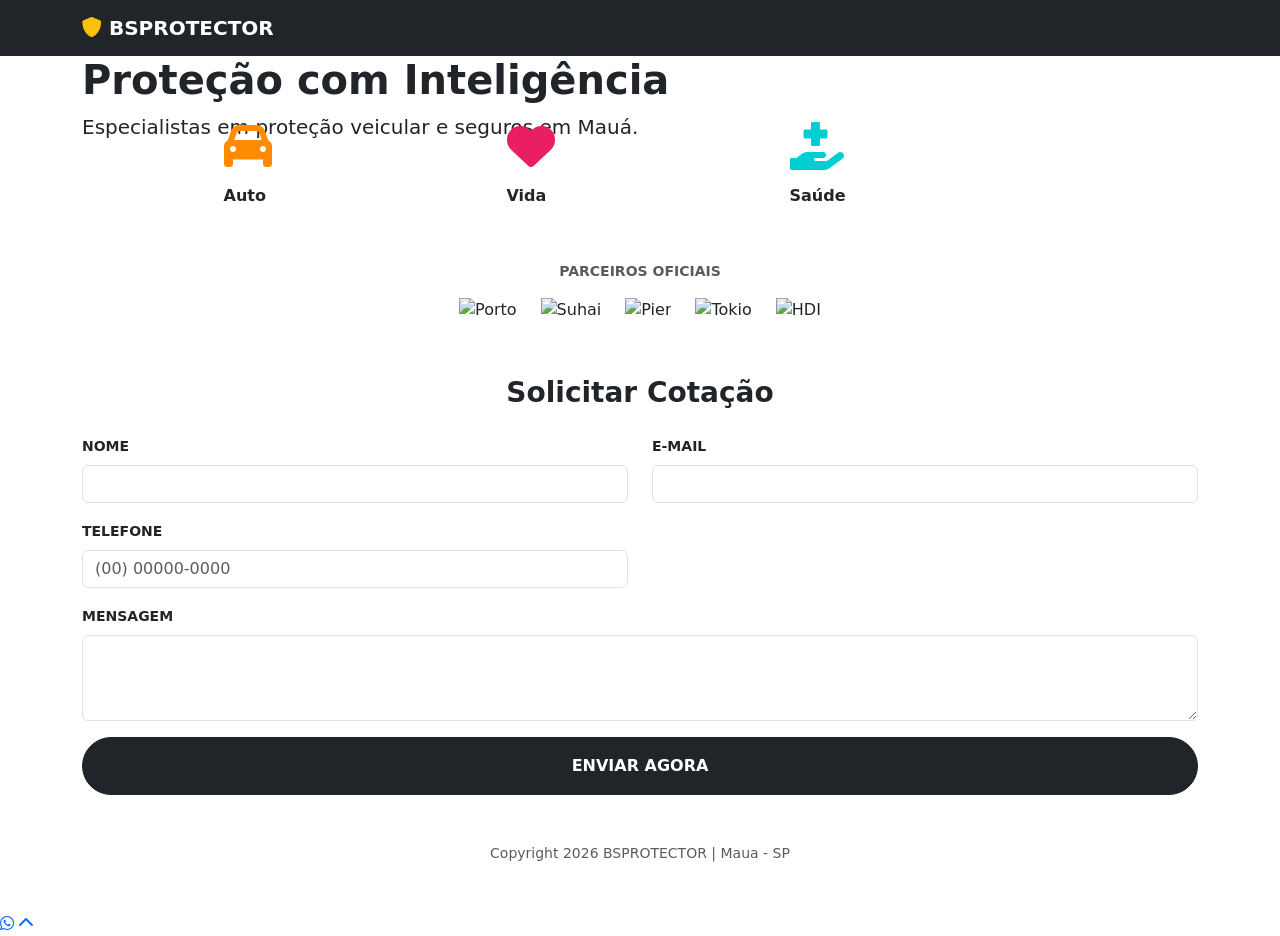
==== commit 49439616: "Update index.html" ====
--- a/index.html
+++ b/index.html
@@ -83,7 +83,7 @@
         </div>
     </main>
 
-    <footer class="text-center py-5 text-muted small">© 2026 BSPROTECTOR | Mauá - SP</footer>
+    <footer class="text-center py-5 text-muted small">Copyright 2026 BSPROTECTOR | Maua - SP</footer>
 
     <a href="https://wa.me/5511982917215" target="_blank" class="whatsapp-float"><i class="fab fa-whatsapp"></i></a>
     <a href="#" class="back-to-top"><i class="fas fa-chevron-up"></i></a>
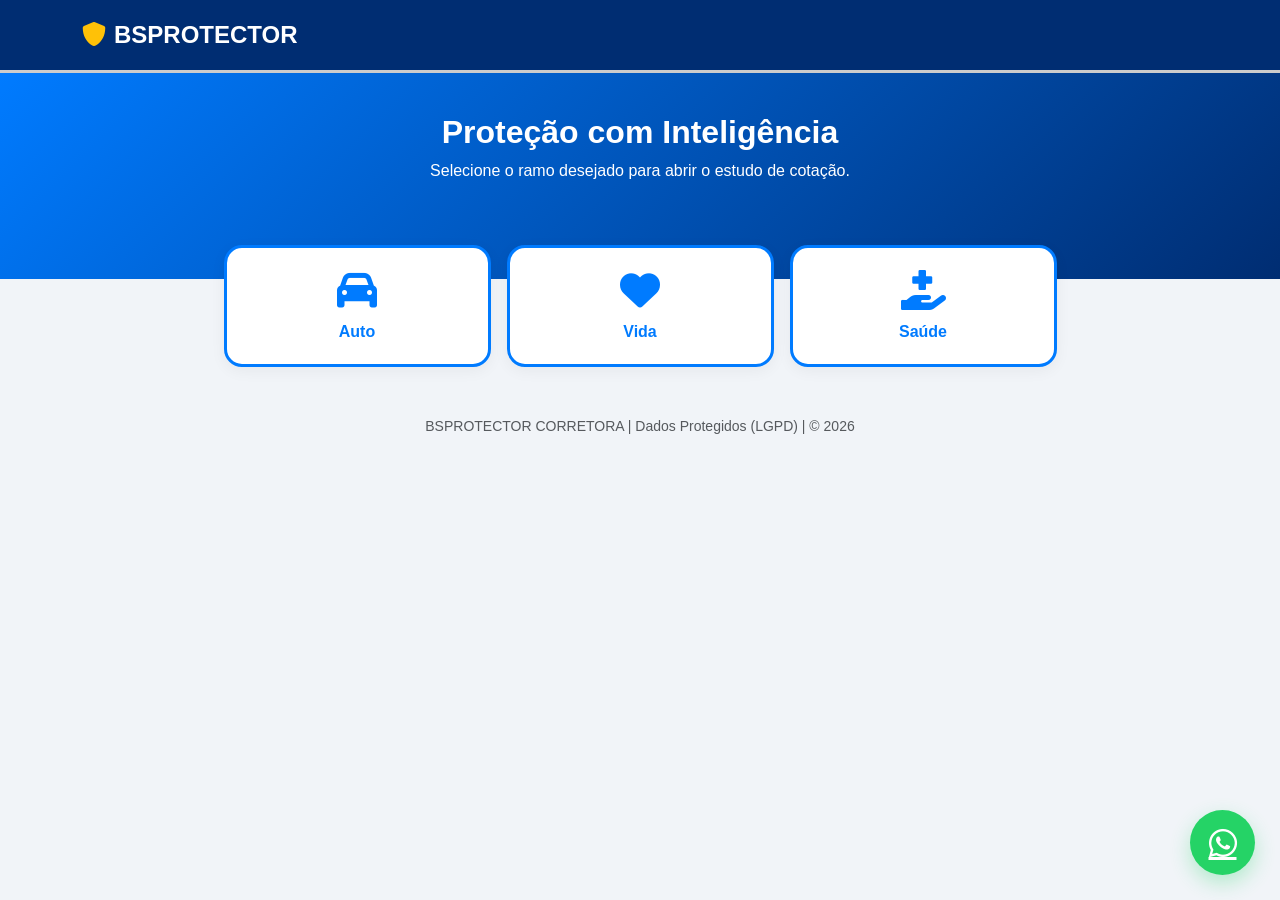
==== commit 454b2c49: "Update index.html" ====
--- a/index.html
+++ b/index.html
@@ -3,91 +3,214 @@
 <head>
     <meta charset="UTF-8">
     <meta name="viewport" content="width=device-width, initial-scale=1.0">
-    <title>BsProtector | Corretora de Seguros</title>
+    <title>BsProtector | Análise Técnica</title>
+    
     <link href="https://cdn.jsdelivr.net/npm/bootstrap@5.3.0/dist/css/bootstrap.min.css" rel="stylesheet">
     <link rel="stylesheet" href="https://cdnjs.cloudflare.com/ajax/libs/font-awesome/6.0.0/css/all.min.css">
-    <link rel="stylesheet" href="estilo.css">
+    
+    <style>
+        :root { 
+            --blue-dark: #002d72; 
+            --blue-primary: #007bff; 
+            --accent-auto: #ff8c00; 
+            --accent-vida: #e91e63;
+            --accent-saude: #00ced1; /* NOVO AZUL TURQUESA PARA SAÚDE */
+            --bg-light: #f1f4f8;
+            --transition: all 0.4s ease;
+        }
+        
+        body { font-family: 'Segoe UI', Arial, sans-serif; background-color: var(--bg-light); color: #333; margin: 0; }
+        .navbar { background: var(--blue-dark); padding: 12px 0; border-bottom: 3px solid #ccc; }
+        .navbar-brand { font-weight: 800; color: white !important; font-size: 1.5rem; }
+        .hero-mini { background: linear-gradient(135deg, var(--blue-primary), var(--blue-dark)); color: white; padding: 40px 0 80px; text-align: center; }
+
+        .selection-container { margin-top: -50px; margin-bottom: 25px; }
+        
+        .insurance-card { 
+            background: white; border: 3px solid var(--blue-primary); border-radius: 18px; 
+            padding: 22px; text-align: center; cursor: pointer; transition: var(--transition); 
+            box-shadow: 0 4px 15px rgba(0,0,0,0.05); height: 100%;
+        }
+
+        /* ESTADOS ATIVOS DOS CARDS */
+        .insurance-card.active-auto { border-color: var(--accent-auto); background-color: #fff9f0; transform: translateY(-8px); }
+        .insurance-card.active-auto i, .insurance-card.active-auto h6 { color: var(--accent-auto) !important; }
+
+        .insurance-card.active-vida { border-color: var(--accent-vida); background-color: #fff0f3; transform: translateY(-8px); }
+        .insurance-card.active-vida i, .insurance-card.active-vida h6 { color: var(--accent-vida) !important; }
+
+        .insurance-card.active-saude { border-color: var(--accent-saude); background-color: #f0fdff; transform: translateY(-8px); }
+        .insurance-card.active-saude i, .insurance-card.active-saude h6 { color: var(--accent-saude) !important; }
+
+        .insurance-card i { font-size: 2.5rem; color: var(--blue-primary); margin-bottom: 12px; }
+        .insurance-card h6 { font-weight: 700; margin: 0; color: var(--blue-primary); }
+
+        /* FORMULÁRIO DINÂMICO */
+        #main-form-box { 
+            display: none; 
+            background: white; padding: 40px; border-radius: 24px; 
+            box-shadow: 0 20px 50px rgba(0,0,0,0.08); 
+            max-width: 900px; margin: 0 auto 50px;
+            animation: fadeIn 0.6s ease;
+        }
+
+        @keyframes fadeIn {
+            from { opacity: 0; transform: translateY(20px); }
+            to { opacity: 1; transform: translateY(0); }
+        }
+
+        .dynamic-text { transition: var(--transition); color: var(--blue-dark); }
+        .section-title { font-weight: 800; border-left: 4px solid var(--blue-dark); padding-left: 10px; margin-bottom: 20px; transition: var(--transition); }
+
+        .form-label { font-weight: 700; color: #555; font-size: 0.75rem; text-transform: uppercase; margin-bottom: 6px; display: block; }
+        .form-control, .form-select { border-radius: 12px; padding: 12px; margin-bottom: 15px; border: 2px solid #eaedf2; background-color: #f9fbff; }
+        
+        .btn-send { background: var(--blue-dark); color: white; padding: 18px; border-radius: 50px; font-weight: 800; border: none; width: 100%; font-size: 1.1rem; transition: 0.3s; margin-top: 15px; }
+
+        .whatsapp-float { position: fixed; bottom: 25px; right: 25px; background: #25d366; color: white !important; width: 65px; height: 65px; border-radius: 50%; display: flex; align-items: center; justify-content: center; font-size: 32px; z-index: 1000; box-shadow: 0 8px 20px rgba(37, 211, 102, 0.3); }
+    </style>
 </head>
 <body>
 
-    <nav class="navbar navbar-dark bg-dark">
+    <nav class="navbar navbar-dark">
+        <div class="container text-center text-md-start">
+            <a class="navbar-brand" href="#"><i class="fas fa-shield-alt text-warning me-2"></i>BSPROTECTOR</a>
+        </div>
+    </nav>
+
+    <header class="hero-mini">
         <div class="container">
-            <a class="navbar-brand fw-bold" href="#"><i class="fas fa-shield-alt text-warning"></i> BSPROTECTOR</a>
-        </div>
-    </nav>
-
-    <header class="hero">
-        <div class="container">
-            <h1 class="fw-bold">Proteção com Inteligência</h1>
-            <p class="lead">Especialistas em proteção veicular e seguros em Mauá.</p>
+            <h2 class="fw-bold">Proteção com Inteligência</h2>
+            <p>Selecione o ramo desejado para abrir o estudo de cotação.</p>
         </div>
     </header>
 
-    <main class="container mt-4">
-        <div class="row g-3 justify-content-center" style="margin-top: -60px; position: relative; z-index: 10;">
-            <div class="col-4 col-md-3">
-                <div class="insurance-card" onclick="changeType('Auto')">
-                    <i class="fas fa-car fa-3x mb-3" style="color: #ff8c00;"></i>
-                    <h6 class="fw-bold">Auto</h6>
+    <main class="container">
+        <div class="selection-container">
+            <div class="row g-3 justify-content-center">
+                <div class="col-4 col-md-3">
+                    <div class="insurance-card" id="card-auto" onclick="changeType('Auto')">
+                        <i class="fas fa-car"></i>
+                        <h6>Auto</h6>
+                    </div>
+                </div>
+                <div class="col-4 col-md-3">
+                    <div class="insurance-card" id="card-vida" onclick="changeType('Vida')">
+                        <i class="fas fa-heart"></i>
+                        <h6>Vida</h6>
+                    </div>
+                </div>
+                <div class="col-4 col-md-3">
+                    <div class="insurance-card" id="card-saude" onclick="changeType('Saúde')">
+                        <i class="fas fa-hand-holding-medical"></i>
+                        <h6>Saúde</h6>
+                    </div>
                 </div>
             </div>
-            <div class="col-4 col-md-3">
-                <div class="insurance-card" onclick="changeType('Vida')">
-                    <i class="fas fa-heart fa-3x mb-3" style="color: #e91e63;"></i>
-                    <h6 class="fw-bold">Vida</h6>
-                </div>
-            </div>
-            <div class="col-4 col-md-3">
-                <div class="insurance-card" onclick="changeType('Saúde')">
-                    <i class="fas fa-hand-holding-medical fa-3x mb-3" style="color: #00ced1;"></i>
-                    <h6 class="fw-bold">Saúde</h6>
-                </div>
-            </div>
-        </div>
-
-        <section class="partners-shelf text-center my-5">
-            <p class="small text-muted fw-bold">PARCEIROS OFICIAIS</p>
-            <div class="d-flex flex-wrap justify-content-center align-items-center gap-4">
-                <img src="https://logodownload.org/wp-content/uploads/2014/05/porto-seguro-logo.png" height="30" alt="Porto">
-                <img src="https://suhai.com.br/assets/img/logo-suhai.png" height="30" alt="Suhai">
-                <img src="https://static.pier.digital/logo/pier_logo_black.png" height="30" alt="Pier">
-                <img src="https://logodownload.org/wp-content/uploads/2019/08/tokio-marine-seguradora-logo.png" height="30" alt="Tokio">
-                <img src="https://logodownload.org/wp-content/uploads/2019/09/hdi-seguros-logo.png" height="30" alt="HDI">
-            </div>
-        </section>
-
-        <div id="main-form-box" class="form-box">
-            <h3 id="form-title" class="text-center fw-bold mb-4">Solicitar Cotação</h3>
-            <form id="contactForm">
-                <input type="hidden" id="insurance-type" value="Geral">
+        </div>
+
+        <div id="main-form-box">
+            <h4 class="fw-bold mb-4 text-center dynamic-text">Dados para Seguro <span id="type-text">...</span></h4>
+            <form id="insuranceForm">
+                
+                <h5 class="section-title">1. Identificação Principal</h5>
                 <div class="row">
-                    <div class="col-md-6 mb-3">
-                        <label class="form-label small fw-bold">NOME</label>
-                        <input type="text" id="name" class="form-control" required>
-                    </div>
-                    <div class="col-md-6 mb-3">
-                        <label class="form-label small fw-bold">E-MAIL</label>
-                        <input type="email" id="email" class="form-control" required>
-                    </div>
-                    <div class="col-md-6 mb-3">
-                        <label class="form-label small fw-bold">TELEFONE</label>
-                        <input type="text" id="phone" class="form-control" placeholder="(00) 00000-0000" required>
-                    </div>
-                    <div class="col-md-12 mb-3">
-                        <label class="form-label small fw-bold">MENSAGEM</label>
-                        <textarea id="message" class="form-control" rows="3"></textarea>
-                    </div>
-                </div>
-                <button type="submit" id="submitBtn" class="btn btn-dark w-100 py-3 fw-bold rounded-pill">ENVIAR AGORA</button>
+                    <div class="col-md-6"><label class="form-label">Nome Completo</label><input type="text" class="form-control" required></div>
+                    <div class="col-md-3"><label class="form-label">CPF</label><input type="text" class="form-control" id="cpf" placeholder="000.000.000-00" required></div>
+                    <div class="col-md-3"><label class="form-label">Telefone / WhatsApp</label><input type="text" class="form-control" id="tel" placeholder="(00) 00000-0000" required></div>
+                </div>
+
+                <div id="fields-auto" style="display: none;">
+                    <h5 class="section-title mt-4">2. Perfil Técnico do Veículo</h5>
+                    <div class="row">
+                        <div class="col-md-4"><label class="form-label">CEP Pernoite</label><input type="text" class="form-control" placeholder="00000-000"></div>
+                        <div class="col-md-4"><label class="form-label">Usa Uber / Apps?</label><select class="form-select"><option>Não</option><option>Sim</option></select></div>
+                        <div class="col-md-4"><label class="form-label">Trabalho / Comercial?</label><select class="form-select"><option>Sim</option><option>Não</option></select></div>
+                        <div class="col-md-4"><label class="form-label">Haverá 2º Condutor?</label><select class="form-select"><option>Não</option><option>Sim</option></select></div>
+                        <div class="col-md-4"><label class="form-label">Placa do Carro</label><input type="text" class="form-control" placeholder="ABC1D23"></div>
+                        <div class="col-md-4"><label class="form-label">Modelo / Ano</label><input type="text" class="form-control" placeholder="Ex: Onix 2023"></div>
+                    </div>
+                </div>
+
+                <div id="fields-vida" style="display: none;">
+                    <h5 class="section-title mt-4">2. Dados do Seguro de Vida</h5>
+                    <div class="row">
+                        <div class="col-md-6"><label class="form-label">Capital Morte/Invalidez</label><input type="text" class="form-control" placeholder="Valor desejado"></div>
+                        <div class="col-md-6"><label class="form-label">Assistência Funerária</label><input type="text" class="form-control" placeholder="Deseja incluir?"></div>
+                        <div class="col-md-12"><label class="form-label">Cobertura p/ Afastamento (DIT)?</label><select class="form-select"><option>Sim</option><option>Não</option></select></div>
+                    </div>
+                </div>
+
+                <div id="obs-section">
+                    <h5 class="section-title mt-4">3. Informações Adicionais</h5>
+                    <div class="row">
+                        <div class="col-md-12"><textarea class="form-control" rows="3" placeholder="Detalhes que podem ajudar na análise técnica..."></textarea></div>
+                    </div>
+                </div>
+
+                <button type="submit" class="btn-send shadow" id="btn-submit">Solicitar Análise Técnica</button>
             </form>
         </div>
     </main>
 
-    <footer class="text-center py-5 text-muted small">Copyright 2026 BSPROTECTOR | Maua - SP</footer>
+    <footer class="text-center py-4 text-muted small">BSPROTECTOR CORRETORA | Dados Protegidos (LGPD) | © 2026</footer>
 
     <a href="https://wa.me/5511982917215" target="_blank" class="whatsapp-float"><i class="fab fa-whatsapp"></i></a>
-    <a href="#" class="back-to-top"><i class="fas fa-chevron-up"></i></a>
-
-    <script src="script.js"></script>
+
+    <script>
+        function changeType(type) {
+            const formBox = document.getElementById('main-form-box');
+            formBox.style.display = 'block';
+
+            const cardAuto = document.getElementById('card-auto');
+            const cardVida = document.getElementById('card-vida');
+            const cardSaude = document.getElementById('card-saude');
+            const btn = document.getElementById('btn-submit');
+            const dynamicText = document.querySelectorAll('.dynamic-text, .section-title');
+            
+            [cardAuto, cardVida, cardSaude].forEach(c => { c.className = 'insurance-card'; });
+
+            const fAuto = document.getElementById('fields-auto');
+            const fVida = document.getElementById('fields-vida');
+            const obsSection = document.getElementById('obs-section');
+            document.getElementById('type-text').innerText = type;
+
+            let currentColor = "";
+
+            if(type === 'Auto') {
+                cardAuto.classList.add('active-auto');
+                fAuto.style.display = 'block'; fVida.style.display = 'none'; obsSection.style.display = 'block';
+                currentColor = 'var(--accent-auto)';
+            } else if(type === 'Vida') {
+                cardVida.classList.add('active-vida');
+                fAuto.style.display = 'none'; fVida.style.display = 'block'; obsSection.style.display = 'block';
+                currentColor = 'var(--accent-vida)';
+            } else if(type === 'Saúde') {
+                cardSaude.classList.add('active-saude');
+                fAuto.style.display = 'none'; fVida.style.display = 'none'; obsSection.style.display = 'none';
+                currentColor = 'var(--accent-saude)';
+            }
+
+            btn.style.background = currentColor;
+            dynamicText.forEach(el => {
+                el.style.color = currentColor;
+                if(el.classList.contains('section-title')) { el.style.borderColor = currentColor; }
+            });
+
+            formBox.scrollIntoView({ behavior: 'smooth', block: 'center' });
+        }
+
+        // Máscaras CPF e Tel
+        document.getElementById('cpf').addEventListener('input', e => {
+            let v = e.target.value.replace(/\D/g, "");
+            v = v.replace(/(\d{3})(\d)/, "$1.$2").replace(/(\d{3})(\d)/, "$1.$2").replace(/(\d{3})(\d{1,2})$/, "$1-$2");
+            e.target.value = v;
+        });
+        document.getElementById('tel').addEventListener('input', e => {
+            let v = e.target.value.replace(/\D/g, "");
+            v = v.replace(/^(\d{2})(\d)/g, "($1) $2").replace(/(\d{5})(\d)/, "$1-$2");
+            e.target.value = v;
+        });
+    </script>
 </body>
 </html>
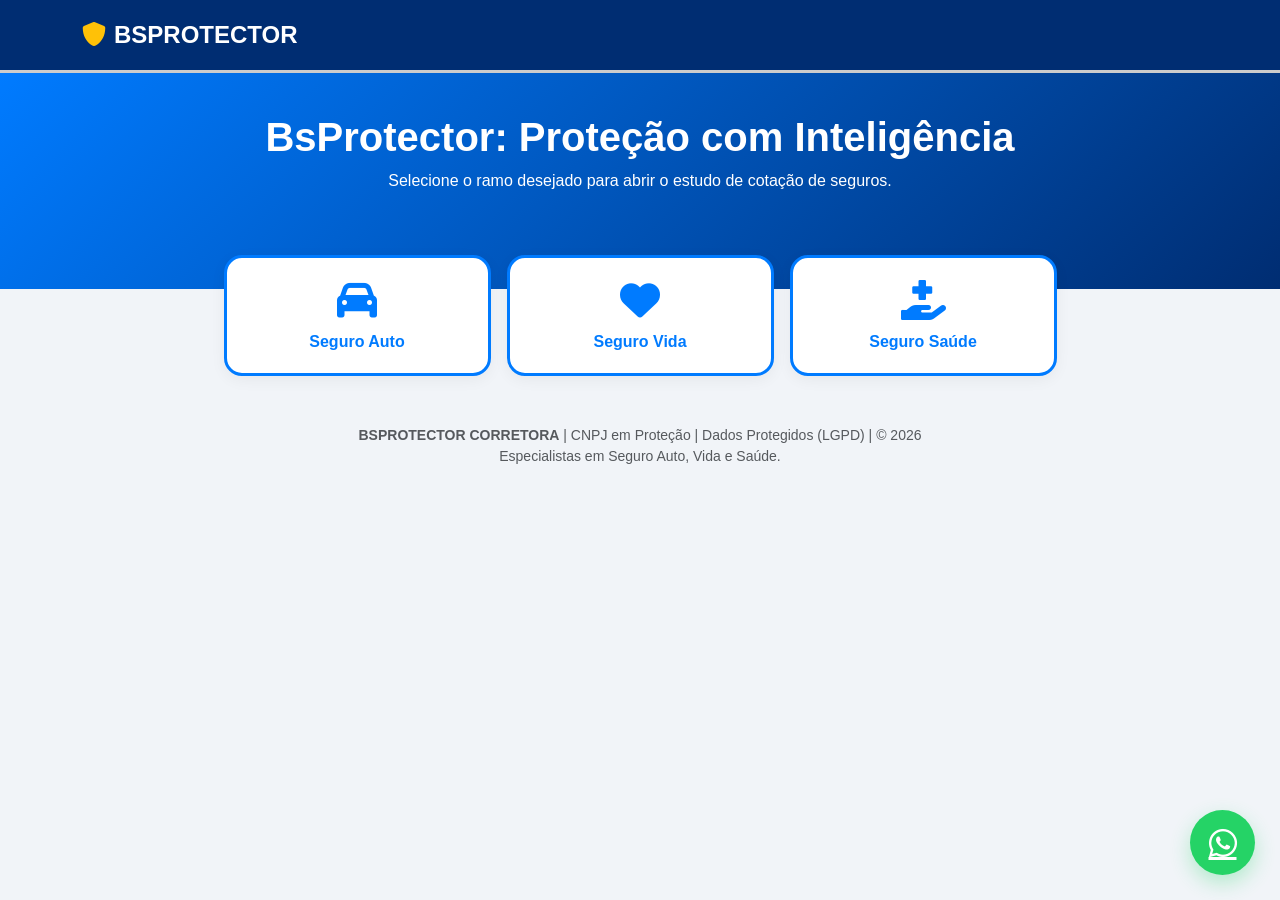
==== commit de6a691d: "Update index.html" ====
--- a/index.html
+++ b/index.html
@@ -3,8 +3,18 @@
 <head>
     <meta charset="UTF-8">
     <meta name="viewport" content="width=device-width, initial-scale=1.0">
-    <title>BsProtector | Análise Técnica</title>
     
+    <title>BsProtector | Corretora de Seguros e Análise Técnica</title>
+    <meta name="description" content="Proteção inteligente para seu patrimônio. Cotações de Seguro Auto, Vida e Saúde com análise técnica personalizada pela BsProtector.">
+    <meta name="keywords" content="BsProtector, Seguro Auto, Seguro de Vida, Seguro Saúde, Corretora de Seguros, Proteção Veicular">
+    <meta name="author" content="BsProtector">
+
+    <meta property="og:type" content="website">
+    <meta property="og:title" content="BsProtector | Corretora de Seguros">
+    <meta property="og:description" content="Solicite sua análise técnica para seguros de forma rápida e inteligente.">
+    <meta property="og:url" content="https://bsprotector.onrender.com/">
+    <link rel="shortcut icon" href="https://cdnjs.cloudflare.com/ajax/libs/font-awesome/6.0.0/svgs/solid/shield-alt.svg" type="image/x-icon">
+
     <link href="https://cdn.jsdelivr.net/npm/bootstrap@5.3.0/dist/css/bootstrap.min.css" rel="stylesheet">
     <link rel="stylesheet" href="https://cdnjs.cloudflare.com/ajax/libs/font-awesome/6.0.0/css/all.min.css">
     
@@ -14,7 +24,7 @@
             --blue-primary: #007bff; 
             --accent-auto: #ff8c00; 
             --accent-vida: #e91e63;
-            --accent-saude: #00ced1; /* NOVO AZUL TURQUESA PARA SAÚDE */
+            --accent-saude: #00ced1;
             --bg-light: #f1f4f8;
             --transition: all 0.4s ease;
         }
@@ -45,7 +55,6 @@
         .insurance-card i { font-size: 2.5rem; color: var(--blue-primary); margin-bottom: 12px; }
         .insurance-card h6 { font-weight: 700; margin: 0; color: var(--blue-primary); }
 
-        /* FORMULÁRIO DINÂMICO */
         #main-form-box { 
             display: none; 
             background: white; padding: 40px; border-radius: 24px; 
@@ -80,8 +89,8 @@
 
     <header class="hero-mini">
         <div class="container">
-            <h2 class="fw-bold">Proteção com Inteligência</h2>
-            <p>Selecione o ramo desejado para abrir o estudo de cotação.</p>
+            <h1 class="fw-bold">BsProtector: Proteção com Inteligência</h1>
+            <p>Selecione o ramo desejado para abrir o estudo de cotação de seguros.</p>
         </div>
     </header>
 
@@ -91,33 +100,33 @@
                 <div class="col-4 col-md-3">
                     <div class="insurance-card" id="card-auto" onclick="changeType('Auto')">
                         <i class="fas fa-car"></i>
-                        <h6>Auto</h6>
+                        <h6>Seguro Auto</h6>
                     </div>
                 </div>
                 <div class="col-4 col-md-3">
                     <div class="insurance-card" id="card-vida" onclick="changeType('Vida')">
                         <i class="fas fa-heart"></i>
-                        <h6>Vida</h6>
+                        <h6>Seguro Vida</h6>
                     </div>
                 </div>
                 <div class="col-4 col-md-3">
                     <div class="insurance-card" id="card-saude" onclick="changeType('Saúde')">
                         <i class="fas fa-hand-holding-medical"></i>
-                        <h6>Saúde</h6>
+                        <h6>Seguro Saúde</h6>
                     </div>
                 </div>
             </div>
         </div>
 
         <div id="main-form-box">
-            <h4 class="fw-bold mb-4 text-center dynamic-text">Dados para Seguro <span id="type-text">...</span></h4>
+            <h4 class="fw-bold mb-4 text-center dynamic-text">Solicitar Análise para <span id="type-text">...</span></h4>
             <form id="insuranceForm">
                 
                 <h5 class="section-title">1. Identificação Principal</h5>
                 <div class="row">
-                    <div class="col-md-6"><label class="form-label">Nome Completo</label><input type="text" class="form-control" required></div>
-                    <div class="col-md-3"><label class="form-label">CPF</label><input type="text" class="form-control" id="cpf" placeholder="000.000.000-00" required></div>
-                    <div class="col-md-3"><label class="form-label">Telefone / WhatsApp</label><input type="text" class="form-control" id="tel" placeholder="(00) 00000-0000" required></div>
+                    <div class="col-md-6"><label class="form-label">Nome Completo</label><input type="text" class="form-control" name="nome" required></div>
+                    <div class="col-md-3"><label class="form-label">CPF</label><input type="text" class="form-control" id="cpf" name="cpf" placeholder="000.000.000-00" required></div>
+                    <div class="col-md-3"><label class="form-label">Telefone / WhatsApp</label><input type="text" class="form-control" id="tel" name="whatsapp" placeholder="(00) 00000-0000" required></div>
                 </div>
 
                 <div id="fields-auto" style="display: none;">
@@ -144,7 +153,7 @@
                 <div id="obs-section">
                     <h5 class="section-title mt-4">3. Informações Adicionais</h5>
                     <div class="row">
-                        <div class="col-md-12"><textarea class="form-control" rows="3" placeholder="Detalhes que podem ajudar na análise técnica..."></textarea></div>
+                        <div class="col-md-12"><textarea class="form-control" rows="3" placeholder="Detalhes que podem ajudar na análise técnica da BsProtector..."></textarea></div>
                     </div>
                 </div>
 
@@ -153,9 +162,12 @@
         </div>
     </main>
 
-    <footer class="text-center py-4 text-muted small">BSPROTECTOR CORRETORA | Dados Protegidos (LGPD) | © 2026</footer>
-
-    <a href="https://wa.me/5511982917215" target="_blank" class="whatsapp-float"><i class="fab fa-whatsapp"></i></a>
+    <footer class="text-center py-4 text-muted small">
+        <strong>BSPROTECTOR CORRETORA</strong> | CNPJ em Proteção | Dados Protegidos (LGPD) | © 2026<br>
+        Especialistas em Seguro Auto, Vida e Saúde.
+    </footer>
+
+    <a href="https://wa.me/5511982917215" target="_blank" class="whatsapp-float" aria-label="Fale conosco pelo WhatsApp"><i class="fab fa-whatsapp"></i></a>
 
     <script>
         function changeType(type) {
@@ -204,12 +216,12 @@
         document.getElementById('cpf').addEventListener('input', e => {
             let v = e.target.value.replace(/\D/g, "");
             v = v.replace(/(\d{3})(\d)/, "$1.$2").replace(/(\d{3})(\d)/, "$1.$2").replace(/(\d{3})(\d{1,2})$/, "$1-$2");
-            e.target.value = v;
+            e.target.value = v.substring(0, 14);
         });
         document.getElementById('tel').addEventListener('input', e => {
             let v = e.target.value.replace(/\D/g, "");
             v = v.replace(/^(\d{2})(\d)/g, "($1) $2").replace(/(\d{5})(\d)/, "$1-$2");
-            e.target.value = v;
+            e.target.value = v.substring(0, 15);
         });
     </script>
 </body>
